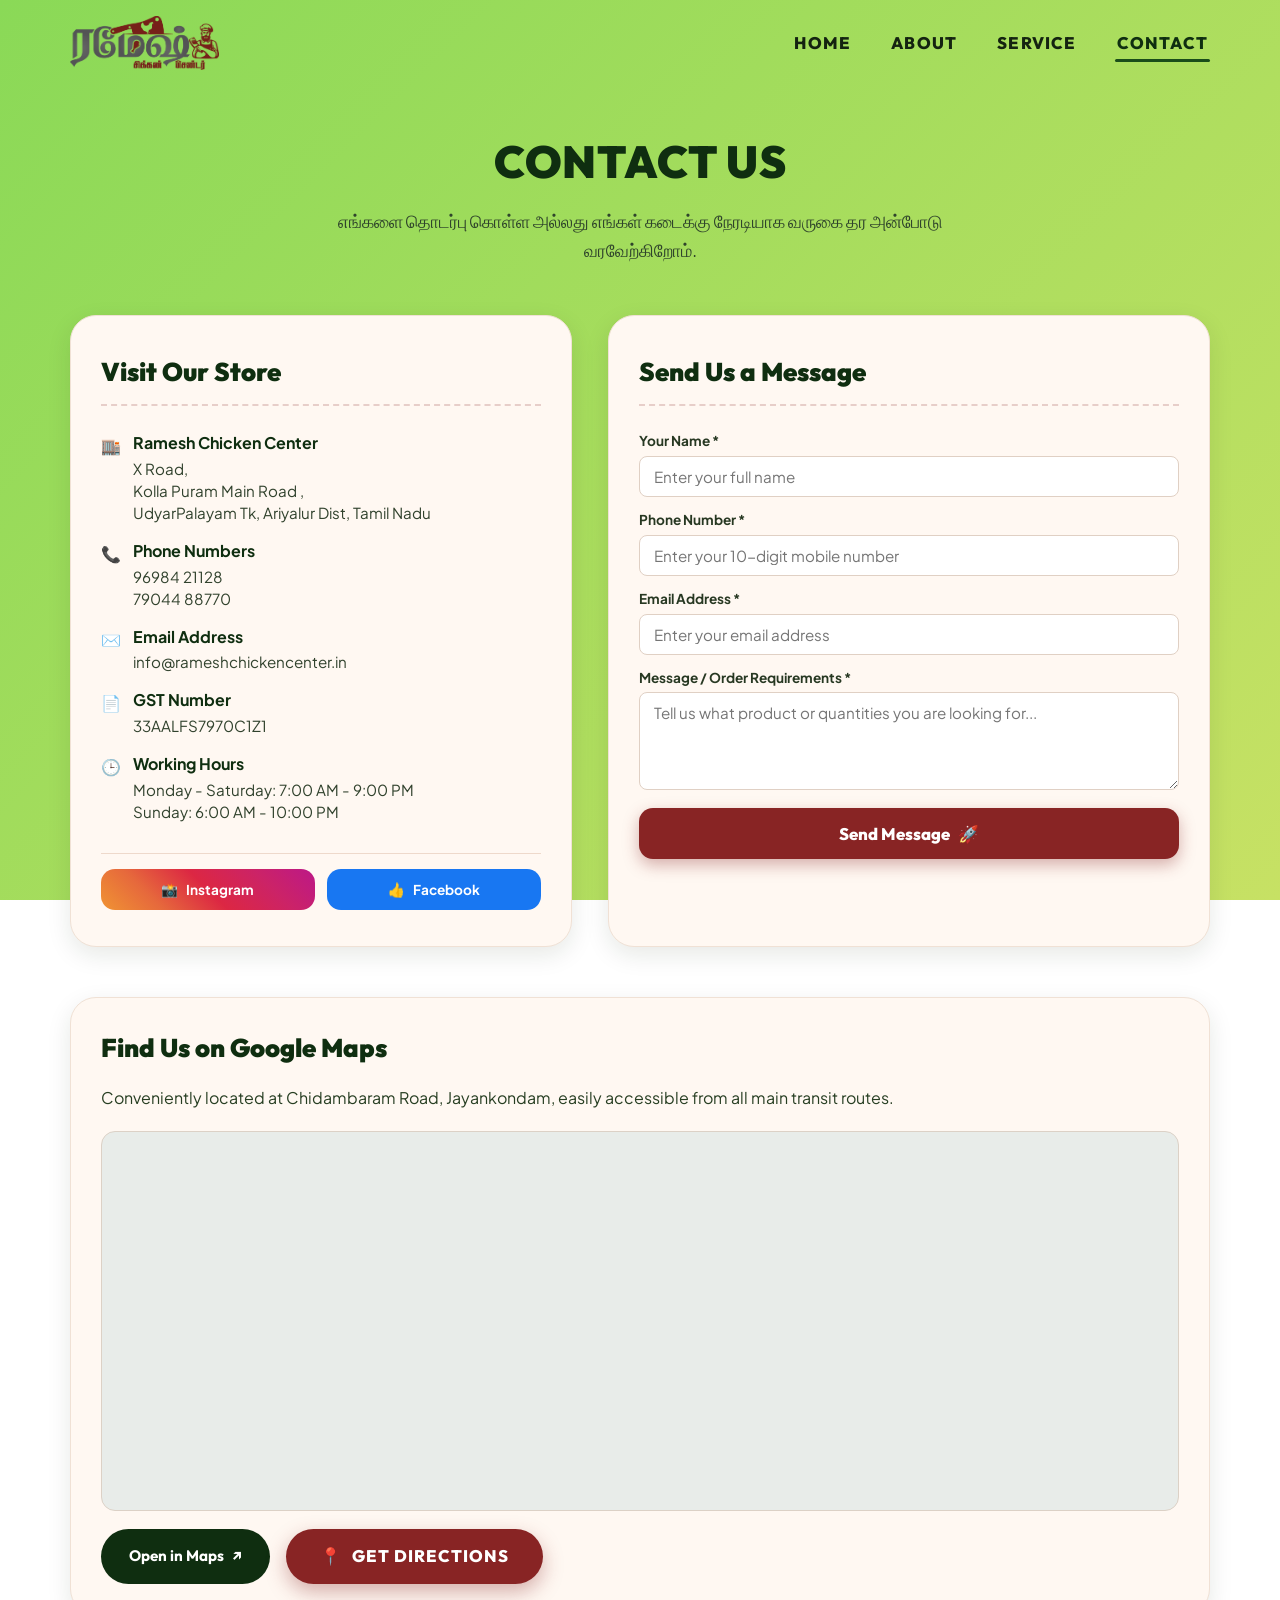
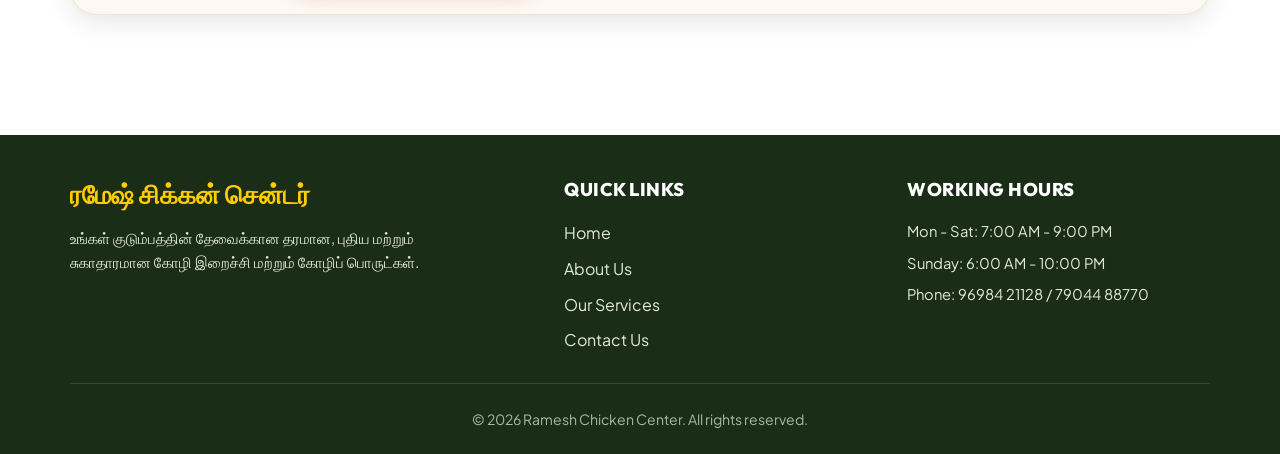
==== contact.html @ 414d22b9 "feat: initialize Ramesh Chicken Center web application with frontend pages, styles, scripts, and ass" ====
<!DOCTYPE html>
<html lang="ta">
<head>
  <meta charset="UTF-8">
  <meta name="viewport" content="width=device-width, initial-scale=1.0">
  <title>Contact Us | Ramesh Chicken Center</title>
  <meta name="description" content="Contact Ramesh Chicken Center in Jayankondam, Ariyalur, Tamil Nadu. Visit our store, call us, or send an inquiry for fresh chicken, country chicken, and bulk orders.">
  <link rel="stylesheet" href="css/style.css">
  <link rel="icon" type="image/png" href="assets/logo.png">
</head>
<body>

  <!-- ==========================================================================
       SITE HEADER & NAVIGATION
       ========================================================================== -->
  <header class="site-header" id="siteHeader">
    <div class="container nav-container">
      <a href="index.html" class="brand-logo" aria-label="Ramesh Chicken Center Home">
        <img src="assets/logo.png" alt="ரமேஷ் சிக்கன் சென்டர் - Ramesh Chicken Center Logo" width="220" height="54">
      </a>

      <!-- Desktop Navigation Menu -->
      <nav class="nav-menu" id="navMenu" aria-label="Main Navigation">
        <a href="index.html" class="nav-link">HOME</a>
        <a href="about.html" class="nav-link">ABOUT</a>
        <a href="service.html" class="nav-link">SERVICE</a>
        <a href="contact.html" class="nav-link active">CONTACT</a>
      </nav>

      <!-- Mobile Hamburger Toggle -->
      <button class="nav-toggle" id="navToggle" aria-label="Toggle navigation menu" aria-expanded="false">
        <span></span>
        <span></span>
        <span></span>
      </button>
    </div>
  </header>

  <main>
    <!-- ==========================================================================
         PAGE BANNER
         ========================================================================== -->
    <section class="page-banner">
      <div class="container">
        <h1 class="page-banner-title">Contact Us</h1>
        <p class="page-banner-subtitle">
          எங்களை தொடர்பு கொள்ள அல்லது எங்கள் கடைக்கு நேரடியாக வருகை தர அன்போடு வரவேற்கிறோம்.
        </p>
      </div>
    </section>

    <!-- ==========================================================================
         TWO-COLUMN CONTACT SECTION
         ========================================================================== -->
    <section class="contact-page-section">
      <div class="container">
        <div class="contact-layout-grid">
          
          <!-- LEFT: Contact Information Card -->
          <div class="contact-card-box">
            <h3>Visit Our Store</h3>

            <div class="store-info-list">
              <div class="info-item">
                <span class="info-icon">🏬</span>
                <div class="info-text">
                  <strong>Ramesh Chicken Center</strong>
                  <p>
                    X Road,<br>
                    Kolla Puram Main Road ,<br>
                    UdyarPalayam Tk, Ariyalur Dist, Tamil Nadu
                  </p>
                </div>
              </div>

              <div class="info-item">
                <span class="info-icon">📞</span>
                <div class="info-text">
                  <strong>Phone Numbers</strong>
                  <p>
                    <a href="tel:9698421128">96984 21128</a><br>
                    <a href="tel:7904488770">79044 88770</a>
                  </p>
                </div>
              </div>

              <div class="info-item">
                <span class="info-icon">✉️</span>
                <div class="info-text">
                  <strong>Email Address</strong>
                  <p><a href="mailto:info@rameshchickencenter.in">info@rameshchickencenter.in</a></p>
                </div>
              </div>

              <div class="info-item">
                <span class="info-icon">📄</span>
                <div class="info-text">
                  <strong>GST Number</strong>
                  <p>33AALFS7970C1Z1</p>
                </div>
              </div>

              <div class="info-item">
                <span class="info-icon">🕒</span>
                <div class="info-text">
                  <strong>Working Hours</strong>
                  <p>
                    Monday - Saturday: 7:00 AM - 9:00 PM<br>
                    Sunday: 6:00 AM - 10:00 PM 
                  </p>
                </div>
              </div>
            </div>

            <!-- Social Media Buttons -->
            <div class="social-buttons" style="margin-top: 30px;">
              <a href="https://www.instagram.com/rameshchickens/" target="_blank" rel="noopener noreferrer" class="btn-social instagram" aria-label="Visit Instagram page">
                <span>📸</span> Instagram
              </a>
              <a href="https://www.facebook.com/profile.php?id=61556262002644" target="_blank" rel="noopener noreferrer" class="btn-social facebook" aria-label="Visit Facebook page">
                <span>👍</span> Facebook
              </a>
            </div>
          </div>

          <!-- RIGHT: Interactive Contact Form -->
          <div class="contact-card-box">
            <h3>Send Us a Message</h3>

            <form class="contact-form" id="pageContactForm" novalidate>
              <div class="form-group">
                <label for="contactName">Your Name *</label>
                <input type="text" id="contactName" name="name" class="form-control" placeholder="Enter your full name" required>
                <span class="error-text">Please enter your name (min 2 characters)</span>
              </div>

              <div class="form-group">
                <label for="contactPhone">Phone Number *</label>
                <input type="tel" id="contactPhone" name="phone" class="form-control" placeholder="Enter your 10-digit mobile number" required>
                <span class="error-text">Please enter a valid 10-digit mobile number</span>
              </div>

              <div class="form-group">
                <label for="contactEmail">Email Address *</label>
                <input type="email" id="contactEmail" name="email" class="form-control" placeholder="Enter your email address" required>
                <span class="error-text">Please enter a valid email address</span>
              </div>

              <div class="form-group">
                <label for="contactMessage">Message / Order Requirements *</label>
                <textarea id="contactMessage" name="message" class="form-control" placeholder="Tell us what product or quantities you are looking for..." rows="4" required></textarea>
                <span class="error-text">Please enter your message (min 5 characters)</span>
              </div>

              <button type="submit" class="btn-submit" style="padding: 15px 24px; font-size: 1.05rem;">
                Send Message <span>🚀</span>
              </button>

              <div class="form-success-message" role="alert" aria-live="polite"></div>
            </form>
          </div>

        </div>

        <!-- ==========================================================================
             MAP SECTION & DIRECTIONS
             ========================================================================== -->
        <div class="map-standalone-card">
          <h3 style="font-family: var(--font-heading); font-size: 1.6rem; font-weight: 900; color: var(--dark-green); margin-bottom: 16px;">
            Find Us on Google Maps
          </h3>
          <p style="color: #273e22; margin-bottom: 20px;">
            Conveniently located at Chidambaram Road, Jayankondam, easily accessible from all main transit routes.
          </p>

          <div class="map-embed-container" style="height: 380px;">
            <iframe src="https://www.google.com/maps/embed?pb=!1m14!1m8!1m3!1d14309.6492186414!2d79.467595!3d11.206108!3m2!1i1024!2i768!4f13.1!3m3!1m2!1s0x3a54d5002bbc3aa7%3A0x98656423b551855d!2sRamesh%20Chicken%20Centre!5e1!3m2!1sen!2sin!4v1790405692346!5m2!1sen!2sin" width="600" height="450" style="border:0;" allowfullscreen="" loading="lazy" referrerpolicy="strict-origin-when-cross-origin">
              width="100%" 
              height="100%" 
              style="border:0;" 
              allowfullscreen="" 
              loading="lazy" 
              referrerpolicy="no-referrer-when-downgrade"
              title="Ramesh Chicken Center Jayankondam Map Location">
            </iframe>
          </div>

          <div class="map-actions">
            <a href="https://maps.app.goo.gl/19s1g1iZg9n4HgJR7" target="_blank" rel="noopener noreferrer" class="btn-secondary">
              Open in Maps <span>↗</span>
            </a>
            <a href="https://maps.app.goo.gl/19s1g1iZg9n4HgJR7" target="_blank" rel="noopener noreferrer" class="btn-primary" style="background: var(--accent-red);">
              <span>📍</span> Get Directions
            </a>
          </div>
        </div>

      </div>
    </section>
  </main>

  <!-- ==========================================================================
       FOOTER
       ========================================================================== -->
  <footer class="site-footer">
    <div class="container">
      <div class="footer-top">
        <div class="footer-brand">
          <h3>ரமேஷ் சிக்கன் சென்டர்</h3>
          <p>
            உங்கள் குடும்பத்தின் தேவைக்கான தரமான, புதிய மற்றும் சுகாதாரமான கோழி இறைச்சி மற்றும் கோழிப் பொருட்கள்.
          </p>
        </div>

        <div class="footer-links">
          <h4>Quick Links</h4>
          <ul>
            <li><a href="index.html">Home</a></li>
            <li><a href="about.html">About Us</a></li>
            <li><a href="service.html">Our Services</a></li>
            <li><a href="contact.html">Contact Us</a></li>
          </ul>
        </div>

        <div class="footer-contact">
          <h4>Working Hours</h4>
          <p>Mon - Sat: 7:00 AM - 9:00 PM</p>
          <p>Sunday: 6:00 AM - 10:00 PM</p>
          <p>Phone: 96984 21128 / 79044 88770</p>
        </div>
      </div>

      <div class="footer-bottom">
        <p>&copy; 2026 Ramesh Chicken Center. All rights reserved.</p>
      </div>
    </div>
  </footer>

  <!-- Scroll to Top -->
  <button class="back-to-top" id="backToTop" aria-label="Back to top">&#8679;</button>

  <script src="js/script.js"></script>
</body>
</html>
---- css/style.css ----
/* ==========================================================================
   RAMESH CHICKEN CENTER — PRIMARY STYLESHEET
   Design matches reference UI (HOME.pdf) with fresh lime gradient,
   curated typography, rounded cards, and responsive layouts.
   ========================================================================== */

@import url('https://fonts.googleapis.com/css2?family=Noto+Sans+Tamil:wght@400;500;600;700;800&family=Outfit:wght@400;500;600;700;800;900&family=Plus+Jakarta+Sans:wght@400;500;600;700&display=swap');

:root {
  /* Colors based on HOME.pdf */
  --bg-gradient-start: #8ad957;
  --bg-gradient-end: #c7e164;
  --bg-gradient: linear-gradient(135deg, #8ad957 0%, #c7e164 100%);
  --bg-subtle-overlay: rgba(255, 255, 255, 0.12);

  /* Brand Accents */
  --primary-green: #1a4d1a;
  --dark-green: #0f2e10;
  --forest-green: #15381d;
  --accent-red: #882424;
  --accent-red-hover: #a12c2c;
  --card-tan: #ffffff;
  --card-tan-text: #111111;
  --card-cream: #fff8f2;
  --card-cream-border: #f0e1d5;

  /* Neutrals */
  --text-main: #142310;
  --text-muted: #2f442b;
  --text-light: #ffffff;
  --white: #ffffff;
  --gray-100: #f7f9f6;
  --gray-200: #e5e9e2;
  --gray-400: #9da898;
  --gray-700: #424e3e;

  /* Typography */
  --font-heading: 'Outfit', sans-serif;
  --font-body: 'Plus Jakarta Sans', sans-serif;
  --font-tamil: 'Noto Sans Tamil', 'Plus Jakarta Sans', sans-serif;

  /* Radii & Shadows */
  --radius-sm: 8px;
  --radius-md: 14px;
  --radius-lg: 20px;
  --radius-xl: 26px;
  --radius-full: 9999px;

  --shadow-sm: 0 4px 12px rgba(16, 40, 10, 0.06);
  --shadow-md: 0 8px 24px rgba(16, 40, 10, 0.10);
  --shadow-lg: 0 16px 36px rgba(16, 40, 10, 0.14);
  --shadow-hover: 0 20px 42px rgba(16, 40, 10, 0.18);

  /* Layout */
  --container-max: 1180px;
  --transition-fast: 0.2s ease;
  --transition-normal: 0.35s cubic-bezier(0.16, 1, 0.3, 1);
}

/* ==========================================================================
   RESET & BASE
   ========================================================================== */
*, *::before, *::after {
  box-sizing: border-box;
  margin: 0;
  padding: 0;
}

html {
  scroll-behavior: smooth;
  font-size: 16px;
}

body {
  min-height: 100vh;
  background: var(--bg-gradient);
  background-attachment: fixed;
  color: var(--text-main);
  font-family: var(--font-body);
  line-height: 1.6;
  overflow-x: hidden;
  -webkit-font-smoothing: antialiased;
}

img {
  max-width: 100%;
  height: auto;
  display: block;
}

a {
  color: inherit;
  text-decoration: none;
  transition: var(--transition-fast);
}

button {
  font-family: inherit;
  cursor: pointer;
  border: none;
  outline: none;
  background: none;
}

ul {
  list-style: none;
}

.container {
  width: 100%;
  max-width: var(--container-max);
  margin-left: auto;
  margin-right: auto;
  padding-left: 20px;
  padding-right: 20px;
}

/* Tamil script rendering helper */
.tamil-text {
  font-family: var(--font-tamil);
  line-height: 1.75;
}

/* ==========================================================================
   HEADER & NAVBAR
   ========================================================================== */
.site-header {
  position: relative;
  z-index: 1000;
  padding: 16px 0;
  background: transparent;
}

.site-header.scrolled {
  position: sticky;
  top: 0;
  background: rgba(138, 217, 87, 0.95);
  backdrop-filter: blur(12px);
  -webkit-backdrop-filter: blur(12px);
  box-shadow: 0 4px 20px rgba(0, 0, 0, 0.08);
  transition: var(--transition-normal);
}

.nav-container {
  display: flex;
  align-items: center;
  justify-content: space-between;
}

.brand-logo {
  display: flex;
  align-items: center;
  text-decoration: none;
  transition: transform var(--transition-fast);
}

.brand-logo:hover {
  transform: scale(1.02);
}

.brand-logo img {
  height: 54px;
  width: auto;
  object-fit: contain;
}

.nav-menu {
  display: flex;
  align-items: center;
  gap: 36px;
}

.nav-link {
  font-family: var(--font-heading);
  font-size: 1.05rem;
  font-weight: 800;
  letter-spacing: 1.2px;
  color: var(--text-main);
  text-transform: uppercase;
  position: relative;
  padding: 6px 2px;
}

.nav-link::after {
  content: '';
  position: absolute;
  bottom: 0;
  left: 0;
  width: 0%;
  height: 3px;
  background-color: var(--primary-green);
  border-radius: var(--radius-full);
  transition: width var(--transition-normal);
}

.nav-link:hover::after,
.nav-link.active::after {
  width: 100%;
}

.nav-link.active {
  color: var(--dark-green);
}

/* Mobile Hamburger */
.nav-toggle {
  display: none;
  flex-direction: column;
  justify-content: space-around;
  width: 32px;
  height: 28px;
  background: transparent;
  border: none;
  cursor: pointer;
  padding: 0;
  z-index: 1100;
}

.nav-toggle span {
  width: 100%;
  height: 3px;
  background-color: var(--text-main);
  border-radius: 4px;
  transition: all 0.3s linear;
  position: relative;
  transform-origin: 1px;
}

.nav-toggle.open span:first-child {
  transform: rotate(45deg);
}

.nav-toggle.open span:nth-child(2) {
  opacity: 0;
  transform: translateX(20px);
}

.nav-toggle.open span:nth-child(3) {
  transform: rotate(-45deg);
}

/* ==========================================================================
   PAGE BANNER (INNER PAGES)
   ========================================================================== */
.page-banner {
  padding: 40px 0 20px;
  text-align: center;
}

.page-banner-title {
  font-family: var(--font-heading);
  font-size: 2.8rem;
  font-weight: 900;
  color: var(--dark-green);
  margin-bottom: 8px;
  text-transform: uppercase;
  letter-spacing: 0.5px;
}

.page-banner-subtitle {
  font-size: 1.15rem;
  color: var(--text-muted);
  max-width: 650px;
  margin: 0 auto;
}

/* ==========================================================================
   HERO / CAROUSEL SECTION
   ========================================================================== */
.hero-section {
  padding: 10px 0 40px;
}

.carousel-container {
  position: relative;
  width: 100%;
  max-width: 1140px;
  margin: 0 auto;
  border-radius: var(--radius-xl);
  overflow: hidden;
  box-shadow: 0 18px 45px rgba(22, 60, 12, 0.22);
  aspect-ratio: 16 / 7.8;
  min-height: 280px;
  background-color: #2a4e22;
}

.carousel-track {
  position: relative;
  width: 100%;
  height: 100%;
}

.carousel-slide {
  position: absolute;
  top: 0;
  left: 0;
  width: 100%;
  height: 100%;
  opacity: 0;
  visibility: hidden;
  transition: opacity 0.8s cubic-bezier(0.4, 0, 0.2, 1), visibility 0.8s ease;
}

.carousel-slide.active {
  opacity: 1;
  visibility: visible;
  z-index: 2;
}

.carousel-slide img {
  width: 100%;
  height: 100%;
  object-fit: cover;
  object-position: center;
  transform: scale(1.03);
  transition: transform 6s ease-out;
}

.carousel-slide.active img {
  transform: scale(1);
}

.carousel-caption {
  position: absolute;
  bottom: 0;
  left: 0;
  right: 0;
  padding: 35px 30px 24px;
  background: linear-gradient(to top, rgba(14, 34, 10, 0.85) 0%, rgba(14, 34, 10, 0.4) 60%, transparent 100%);
  color: var(--white);
  z-index: 3;
}

.carousel-tag {
  display: inline-block;
  padding: 4px 14px;
  background: #ffcc00;
  color: #1a300a;
  font-size: 0.8rem;
  font-weight: 800;
  text-transform: uppercase;
  letter-spacing: 1px;
  border-radius: var(--radius-full);
  margin-bottom: 8px;
}

.carousel-title {
  font-family: var(--font-heading);
  font-size: 2.2rem;
  font-weight: 800;
  line-height: 1.2;
  text-shadow: 0 2px 8px rgba(0, 0, 0, 0.5);
}

.carousel-subtitle {
  font-size: 1rem;
  color: #e2f2d5;
  margin-top: 4px;
}

/* Carousel Controls */
.carousel-btn {
  position: absolute;
  top: 50%;
  transform: translateY(-50%);
  width: 48px;
  height: 48px;
  background: rgba(255, 255, 255, 0.85);
  color: var(--dark-green);
  border-radius: 50%;
  display: flex;
  align-items: center;
  justify-content: center;
  font-size: 1.3rem;
  font-weight: bold;
  box-shadow: 0 4px 14px rgba(0, 0, 0, 0.25);
  cursor: pointer;
  z-index: 10;
  transition: var(--transition-fast);
}

.carousel-btn:hover {
  background: var(--white);
  transform: translateY(-50%) scale(1.1);
  color: var(--accent-red);
}

.carousel-btn.prev {
  left: 20px;
}

.carousel-btn.next {
  right: 20px;
}

.carousel-dots {
  position: absolute;
  bottom: 18px;
  right: 30px;
  display: flex;
  gap: 10px;
  z-index: 10;
}

.carousel-dot {
  width: 12px;
  height: 12px;
  border-radius: var(--radius-full);
  background: rgba(255, 255, 255, 0.5);
  border: 2px solid var(--white);
  cursor: pointer;
  transition: all var(--transition-normal);
}

.carousel-dot.active {
  width: 32px;
  background: #ffcc00;
  border-color: #ffcc00;
}

/* ==========================================================================
   WELCOME / ABOUT PREVIEW SECTION
   ========================================================================== */
.welcome-section {
  padding: 40px 0 50px;
}

.welcome-grid {
  display: grid;
  grid-template-columns: 1fr 1.25fr;
  gap: 50px;
  align-items: center;
}

/* Left Overlapping Cards */
.welcome-visual {
  position: relative;
  display: flex;
  flex-direction: column;
  align-items: center;
}

.welcome-badge-card {
  width: 85%;
  background-color: var(--forest-green);
  border-radius: var(--radius-lg);
  overflow: hidden;
  box-shadow: var(--shadow-md);
  margin-bottom: -60px;
  z-index: 2;
  transition: transform var(--transition-normal);
}

.welcome-badge-card:hover {
  transform: translateY(-4px);
}

.welcome-badge-card img {
  width: 100%;
  height: auto;
  object-fit: contain;
}

.welcome-owner-card {
  width: 90%;
  margin-left: auto;
  background: var(--white);
  padding: 10px;
  border-radius: var(--radius-xl);
  box-shadow: var(--shadow-lg);
  z-index: 3;
  position: relative;
  border: 4px solid rgba(255, 255, 255, 0.9);
}

.welcome-owner-card img {
  width: 100%;
  aspect-ratio: 1 / 1;
  object-fit: cover;
  border-radius: calc(var(--radius-xl) - 8px);
}

.experience-tag {
  position: absolute;
  bottom: 20px;
  left: -15px;
  background: #112a0d;
  color: #ffcc00;
  padding: 10px 18px;
  border-radius: var(--radius-md);
  font-family: var(--font-heading);
  font-weight: 800;
  font-size: 0.95rem;
  box-shadow: 0 8px 18px rgba(0, 0, 0, 0.25);
  border: 2px solid #ffcc00;
}

/* Right Content */
.welcome-content {
  padding-left: 10px;
}

.welcome-heading {
  font-family: var(--font-heading);
  font-size: 2.3rem;
  font-weight: 900;
  color: var(--dark-green);
  line-height: 1.25;
  margin-bottom: 22px;
  text-transform: uppercase;
  letter-spacing: 0.5px;
}

.welcome-text {
  font-size: 1.05rem;
  color: #12240f;
  margin-bottom: 18px;
  font-weight: 500;
}

.welcome-actions {
  margin-top: 28px;
}

.btn-primary {
  display: inline-flex;
  align-items: center;
  justify-content: center;
  gap: 10px;
  padding: 14px 34px;
  background: var(--accent-red);
  color: var(--white);
  font-family: var(--font-heading);
  font-size: 1.05rem;
  font-weight: 800;
  text-transform: uppercase;
  letter-spacing: 1px;
  border-radius: var(--radius-full);
  box-shadow: 0 8px 20px rgba(136, 36, 36, 0.35);
  transition: all var(--transition-normal);
}

.btn-primary:hover {
  background: var(--accent-red-hover);
  transform: translateY(-3px);
  box-shadow: 0 12px 26px rgba(136, 36, 36, 0.45);
}

.btn-secondary {
  display: inline-flex;
  align-items: center;
  gap: 8px;
  padding: 12px 28px;
  background: var(--dark-green);
  color: var(--white);
  font-family: var(--font-heading);
  font-size: 0.95rem;
  font-weight: 700;
  border-radius: var(--radius-full);
  transition: var(--transition-fast);
}

.btn-secondary:hover {
  background: var(--primary-green);
  transform: translateY(-2px);
}

/* ==========================================================================
   PREMIUM PRODUCTS / CATEGORIES
   ========================================================================== */
.products-section {
  padding: 50px 0 60px;
}

.section-title {
  text-align: center;
  font-family: var(--font-heading);
  font-size: 2.6rem;
  font-weight: 900;
  color: var(--dark-green);
  margin-bottom: 35px;
  text-transform: capitalize;
  letter-spacing: 0.5px;
}

.products-grid {
  display: grid;
  grid-template-columns: repeat(5, 1fr);
  gap: 20px;
}

.product-card {
  background: rgba(255, 255, 255, 0.88);
  border-radius: var(--radius-lg);
  padding: 16px 14px 20px;
  text-align: center;
  box-shadow: var(--shadow-sm);
  transition: all var(--transition-normal);
  display: flex;
  flex-direction: column;
  align-items: center;
  border: 1px solid rgba(255, 255, 255, 0.6);
}

.product-card:hover {
  transform: translateY(-8px);
  box-shadow: var(--shadow-hover);
  background: var(--white);
}

.product-image-wrap {
  width: 100%;
  aspect-ratio: 1.1 / 1;
  border-radius: var(--radius-md);
  overflow: hidden;
  margin-bottom: 14px;
  background: #f0f4eb;
}

.product-image-wrap img {
  width: 100%;
  height: 100%;
  object-fit: cover;
  transition: transform 0.5s ease;
}

.product-card:hover .product-image-wrap img {
  transform: scale(1.08);
}

.product-name-tamil {
  font-family: var(--font-tamil);
  font-size: 1.15rem;
  font-weight: 700;
  color: var(--dark-green);
  margin-bottom: 4px;
}

.product-name-en {
  font-size: 0.85rem;
  font-weight: 600;
  color: var(--text-muted);
  text-transform: uppercase;
  letter-spacing: 0.5px;
}

.product-badge {
  margin-top: 8px;
  font-size: 0.72rem;
  font-weight: 700;
  padding: 3px 10px;
  border-radius: var(--radius-full);
  background: #eaf6d9;
  color: #235414;
  border: 1px solid #c2e29e;
}

/* ==========================================================================
   FEATURE / STATISTICS SECTION
   ========================================================================== */
.feature-section {
  padding: 30px 0 60px;
}

.feature-title {
  text-align: center;
  font-family: var(--font-heading);
  font-size: 2.4rem;
  font-weight: 900;
  color: var(--dark-green);
  margin-bottom: 28px;
}

.feature-grid {
  display: grid;
  grid-template-columns: repeat(3, 1fr);
  gap: 26px;
  max-width: 1040px;
  margin: 0 auto;
}

.feature-card {
  background: var(--card-tan);
  border-radius: var(--radius-lg);
  padding: 36px 20px;
  text-align: center;
  box-shadow: 0 10px 24px rgba(0, 0, 0, 0.12);
  transition: transform var(--transition-normal), box-shadow var(--transition-normal);
  color: var(--card-tan-text);
  display: flex;
  flex-direction: column;
  justify-content: center;
  align-items: center;
}

.feature-card:hover {
  transform: translateY(-6px);
  box-shadow: 0 16px 32px rgba(0, 0, 0, 0.18);
}

.feature-number {
  font-family: var(--font-heading);
  font-size: 2.8rem;
  font-weight: 900;
  line-height: 1.1;
  color: #0b1509;
  margin-bottom: 6px;
}

.feature-label {
  font-family: var(--font-heading);
  font-size: 1.45rem;
  font-weight: 800;
  color: #121c0e;
  letter-spacing: 0.5px;
}

/* ==========================================================================
   GET IN TOUCH / CONTACT CARDS SECTION
   ========================================================================== */
.contact-preview-section {
  padding: 40px 0 70px;
}

.section-header-center {
  text-align: center;
  margin-bottom: 40px;
}

.contact-section-title {
  font-family: var(--font-heading);
  font-size: 2.6rem;
  font-weight: 900;
  color: var(--dark-green);
  margin-bottom: 10px;
}

.contact-section-subtitle {
  font-size: 1.2rem;
  font-weight: 700;
  color: #14280f;
  max-width: 780px;
  margin: 0 auto;
  line-height: 1.5;
}

.contact-cards-grid {
  display: grid;
  grid-template-columns: repeat(3, 1fr);
  gap: 26px;
}

.touch-card {
  background: var(--card-cream);
  border-radius: var(--radius-lg);
  padding: 28px 24px;
  box-shadow: var(--shadow-md);
  border: 1px solid var(--card-cream-border);
  display: flex;
  flex-direction: column;
}

.touch-card-header {
  display: flex;
  align-items: center;
  gap: 10px;
  margin-bottom: 20px;
  padding-bottom: 12px;
  border-bottom: 2px dashed rgba(136, 36, 36, 0.2);
}

.touch-card-icon {
  width: 32px;
  height: 32px;
  display: flex;
  align-items: center;
  justify-content: center;
  color: var(--accent-red);
  font-size: 1.3rem;
}

.touch-card-title {
  font-family: var(--font-heading);
  font-size: 1.25rem;
  font-weight: 800;
  color: #1a2a16;
  text-transform: capitalize;
}

/* Card 1: Visit Store Info */
.store-info-list {
  display: flex;
  flex-direction: column;
  gap: 14px;
  font-size: 0.95rem;
}

.info-item {
  display: flex;
  gap: 12px;
  align-items: flex-start;
}

.info-icon {
  color: var(--accent-red);
  font-size: 1rem;
  margin-top: 3px;
  flex-shrink: 0;
}

.info-text strong {
  display: block;
  font-size: 1rem;
  color: var(--dark-green);
  margin-bottom: 2px;
}

.info-text p {
  color: #31422d;
  line-height: 1.45;
}

.social-buttons {
  display: flex;
  gap: 12px;
  margin-top: 20px;
  padding-top: 15px;
  border-top: 1px solid #eed9cb;
}

.btn-social {
  flex: 1;
  display: inline-flex;
  align-items: center;
  justify-content: center;
  gap: 8px;
  padding: 10px 14px;
  border-radius: var(--radius-md);
  font-weight: 700;
  font-size: 0.85rem;
  color: var(--white);
  transition: transform var(--transition-fast);
}

.btn-social:hover {
  transform: translateY(-2px);
  filter: brightness(1.1);
}

.btn-social.instagram {
  background: linear-gradient(45deg, #f09433 0%, #e6683c 25%, #dc2743 50%, #cc2366 75%, #bc1888 100%);
}

.btn-social.facebook {
  background: #1877f2;
}

/* Card 2: Location & Map */
.location-map-wrap {
  display: flex;
  flex-direction: column;
  height: 100%;
}

.map-header-link {
  display: inline-flex;
  align-items: center;
  gap: 6px;
  font-size: 0.9rem;
  font-weight: 700;
  color: #1a73e8;
  margin-bottom: 12px;
}

.map-header-link:hover {
  text-decoration: underline;
}

.map-embed-container {
  width: 100%;
  height: 230px;
  border-radius: var(--radius-md);
  overflow: hidden;
  border: 1px solid #dcd1c6;
  margin-bottom: 18px;
  background: #e8ece9;
}

.map-embed-container iframe,
.map-embed-container img {
  width: 100%;
  height: 100%;
  object-fit: cover;
  border: 0;
}

.btn-directions {
  margin-top: auto;
  width: 100%;
  padding: 12px 18px;
  background: var(--accent-red);
  color: var(--white);
  border-radius: var(--radius-md);
  font-family: var(--font-heading);
  font-weight: 800;
  font-size: 0.95rem;
  display: inline-flex;
  align-items: center;
  justify-content: center;
  gap: 8px;
  box-shadow: 0 4px 12px rgba(136, 36, 36, 0.3);
  transition: var(--transition-fast);
}

.btn-directions:hover {
  background: var(--accent-red-hover);
  transform: translateY(-2px);
}

/* Card 3: Contact Form */
.contact-form {
  display: flex;
  flex-direction: column;
  gap: 12px;
  height: 100%;
}

.form-group {
  display: flex;
  flex-direction: column;
  gap: 4px;
}

.form-group label {
  font-size: 0.85rem;
  font-weight: 700;
  color: #273822;
}

.form-control {
  width: 100%;
  padding: 10px 14px;
  border-radius: var(--radius-sm);
  border: 1px solid #e0d0c4;
  background: #ffffff;
  font-family: inherit;
  font-size: 0.95rem;
  color: var(--text-main);
  transition: border-color var(--transition-fast), box-shadow var(--transition-fast);
}

.form-control:focus {
  outline: none;
  border-color: var(--accent-red);
  box-shadow: 0 0 0 3px rgba(136, 36, 36, 0.15);
}

textarea.form-control {
  resize: vertical;
  min-height: 85px;
}

.error-text {
  font-size: 0.75rem;
  color: #d32f2f;
  display: none;
  font-weight: 600;
}

.form-group.has-error .form-control {
  border-color: #d32f2f;
  background-color: #fff9f9;
}

.form-group.has-error .error-text {
  display: block;
}

.btn-submit {
  margin-top: 6px;
  width: 100%;
  padding: 13px 20px;
  background: var(--accent-red);
  color: var(--white);
  border-radius: var(--radius-md);
  font-family: var(--font-heading);
  font-weight: 800;
  font-size: 1rem;
  display: inline-flex;
  align-items: center;
  justify-content: center;
  gap: 8px;
  box-shadow: 0 6px 16px rgba(136, 36, 36, 0.35);
  transition: all var(--transition-fast);
}

.btn-submit:hover {
  background: var(--accent-red-hover);
  transform: translateY(-2px);
}

.form-success-message {
  display: none;
  background: #e8f5e9;
  border: 1px solid #a5d6a7;
  color: #1b5e20;
  padding: 14px 16px;
  border-radius: var(--radius-md);
  font-size: 0.95rem;
  font-weight: 700;
  text-align: center;
  margin-top: 10px;
  animation: fadeIn 0.4s ease;
}

@keyframes fadeIn {
  from { opacity: 0; transform: translateY(6px); }
  to { opacity: 1; transform: translateY(0); }
}

/* ==========================================================================
   ABOUT PAGE STYLES
   ========================================================================== */
.about-hero-section {
  padding: 30px 0 50px;
}

.about-split-grid {
  display: grid;
  grid-template-columns: 1fr 1.2fr;
  gap: 45px;
  align-items: flex-start;
  background: rgba(255, 255, 255, 0.7);
  padding: 40px;
  border-radius: var(--radius-xl);
  box-shadow: var(--shadow-md);
  border: 1px solid rgba(255, 255, 255, 0.8);
}

.about-visual-col {
  display: flex;
  flex-direction: column;
  gap: 20px;
}

.about-main-image {
  border-radius: var(--radius-lg);
  overflow: hidden;
  box-shadow: var(--shadow-md);
}

.about-main-image img {
  width: 100%;
  aspect-ratio: 4 / 3;
  object-fit: cover;
}

.about-badge-card {
  background: var(--forest-green);
  border-radius: var(--radius-lg);
  padding: 15px;
  box-shadow: var(--shadow-sm);
}

.about-badge-card img {
  width: 100%;
  height: auto;
}

.about-content-col h2 {
  font-family: var(--font-heading);
  font-size: 2.4rem;
  font-weight: 900;
  color: var(--dark-green);
  margin-bottom: 20px;
}

.about-content-col p {
  font-size: 1.05rem;
  margin-bottom: 18px;
  color: #192e15;
}

.why-choose-box {
  margin-top: 30px;
  padding-top: 24px;
  border-top: 2px dashed rgba(26, 77, 26, 0.25);
}

.why-choose-box h3 {
  font-family: var(--font-heading);
  font-size: 1.6rem;
  font-weight: 800;
  color: var(--dark-green);
  margin-bottom: 16px;
}

.why-features-grid {
  display: grid;
  grid-template-columns: repeat(2, 1fr);
  gap: 12px;
  margin-bottom: 28px;
}

.why-feature-item {
  background: #ffffff;
  padding: 12px 16px;
  border-radius: var(--radius-md);
  font-weight: 700;
  font-size: 0.95rem;
  color: #123010;
  box-shadow: 0 2px 6px rgba(0, 0, 0, 0.04);
  display: flex;
  align-items: center;
  gap: 10px;
}

.why-feature-item span.check {
  color: #2e7d32;
  font-size: 1.2rem;
  font-weight: 900;
}

/* ==========================================================================
   SERVICES PAGE STYLES
   ========================================================================== */
.services-section {
  padding: 30px 0 60px;
}

.services-grid {
  display: grid;
  grid-template-columns: repeat(3, 1fr);
  gap: 26px;
  margin-bottom: 60px;
}

.service-card {
  background: var(--white);
  border-radius: var(--radius-lg);
  overflow: hidden;
  box-shadow: var(--shadow-md);
  transition: all var(--transition-normal);
  display: flex;
  flex-direction: column;
}

.service-card:hover {
  transform: translateY(-8px);
  box-shadow: var(--shadow-hover);
}

.service-image {
  width: 100%;
  aspect-ratio: 16 / 10;
  overflow: hidden;
}

.service-image img {
  width: 100%;
  height: 100%;
  object-fit: cover;
  transition: transform 0.5s ease;
}

.service-card:hover .service-image img {
  transform: scale(1.08);
}

.service-info {
  padding: 24px;
  display: flex;
  flex-direction: column;
  flex-grow: 1;
}

.service-title-tamil {
  font-family: var(--font-tamil);
  font-size: 1.3rem;
  font-weight: 700;
  color: var(--dark-green);
  margin-bottom: 4px;
}

.service-title-en {
  font-family: var(--font-heading);
  font-size: 1.15rem;
  font-weight: 800;
  color: #1f3619;
  margin-bottom: 10px;
}

.service-desc {
  font-size: 0.95rem;
  color: #3b4e36;
  margin-bottom: 20px;
  flex-grow: 1;
  line-height: 1.6;
}

.service-btn {
  margin-top: auto;
  align-self: flex-start;
  padding: 10px 22px;
  background: var(--accent-red);
  color: var(--white);
  border-radius: var(--radius-full);
  font-size: 0.9rem;
  font-weight: 700;
  text-transform: uppercase;
  transition: var(--transition-fast);
}

.service-btn:hover {
  background: var(--accent-red-hover);
  transform: translateX(4px);
}

/* Why Our Products Section */
.why-products-banner {
  background: rgba(255, 255, 255, 0.85);
  border-radius: var(--radius-xl);
  padding: 40px;
  box-shadow: var(--shadow-md);
  margin-top: 20px;
}

.why-products-banner h2 {
  font-family: var(--font-heading);
  font-size: 2.2rem;
  font-weight: 900;
  color: var(--dark-green);
  text-align: center;
  margin-bottom: 30px;
}

.quality-pillars-grid {
  display: grid;
  grid-template-columns: repeat(5, 1fr);
  gap: 20px;
  text-align: center;
}

.quality-pillar-card {
  background: #ffffff;
  padding: 24px 16px;
  border-radius: var(--radius-md);
  box-shadow: 0 4px 12px rgba(0, 0, 0, 0.05);
}

.quality-icon {
  font-size: 2.4rem;
  margin-bottom: 12px;
}

.quality-pillar-card h4 {
  font-family: var(--font-heading);
  font-size: 1.15rem;
  font-weight: 800;
  color: var(--dark-green);
  margin-bottom: 6px;
}

.quality-pillar-card p {
  font-size: 0.85rem;
  color: #43543f;
}

/* ==========================================================================
   CONTACT PAGE DEDICATED STYLES
   ========================================================================== */
.contact-page-section {
  padding: 30px 0 60px;
}

.contact-layout-grid {
  display: grid;
  grid-template-columns: 1fr 1.2fr;
  gap: 36px;
  margin-bottom: 50px;
}

.contact-card-box {
  background: var(--card-cream);
  border-radius: var(--radius-xl);
  padding: 36px 30px;
  box-shadow: var(--shadow-md);
  border: 1px solid var(--card-cream-border);
}

.contact-card-box h3 {
  font-family: var(--font-heading);
  font-size: 1.6rem;
  font-weight: 900;
  color: var(--dark-green);
  margin-bottom: 24px;
  padding-bottom: 12px;
  border-bottom: 2px dashed rgba(136, 36, 36, 0.2);
}

.map-standalone-card {
  background: var(--card-cream);
  border-radius: var(--radius-xl);
  padding: 30px;
  box-shadow: var(--shadow-md);
  border: 1px solid var(--card-cream-border);
  margin-top: 30px;
}

.map-actions {
  display: flex;
  gap: 16px;
  margin-top: 18px;
}

/* ==========================================================================
   FOOTER
   ========================================================================== */
.site-footer {
  background: rgba(14, 34, 10, 0.95);
  color: #e3ebd8;
  padding: 40px 0 24px;
  margin-top: 60px;
}

.footer-top {
  display: grid;
  grid-template-columns: 1.5fr 1fr 1fr;
  gap: 40px;
  padding-bottom: 30px;
  border-bottom: 1px solid rgba(255, 255, 255, 0.12);
}

.footer-brand h3 {
  font-family: var(--font-heading);
  font-size: 1.6rem;
  font-weight: 900;
  color: #ffcc00;
  margin-bottom: 10px;
}

.footer-brand p {
  font-size: 0.95rem;
  line-height: 1.6;
  max-width: 380px;
}

.footer-links h4,
.footer-contact h4 {
  font-family: var(--font-heading);
  font-size: 1.15rem;
  font-weight: 800;
  color: var(--white);
  margin-bottom: 16px;
  text-transform: uppercase;
  letter-spacing: 0.5px;
}

.footer-links ul {
  display: flex;
  flex-direction: column;
  gap: 10px;
}

.footer-links a:hover {
  color: #ffcc00;
  padding-left: 4px;
}

.footer-contact p {
  font-size: 0.92rem;
  margin-bottom: 8px;
}

.footer-bottom {
  text-align: center;
  padding-top: 24px;
  font-size: 0.88rem;
  color: #a7bca0;
}

/* Back to Top Floating Button */
.back-to-top {
  position: fixed;
  bottom: 28px;
  right: 28px;
  width: 48px;
  height: 48px;
  background: var(--dark-green);
  color: var(--white);
  border-radius: 50%;
  display: flex;
  align-items: center;
  justify-content: center;
  font-size: 1.3rem;
  box-shadow: 0 6px 18px rgba(0, 0, 0, 0.25);
  cursor: pointer;
  z-index: 900;
  opacity: 0;
  visibility: hidden;
  transition: all var(--transition-normal);
}

.back-to-top.visible {
  opacity: 1;
  visibility: visible;
}

.back-to-top:hover {
  background: var(--accent-red);
  transform: translateY(-4px);
}

/* ==========================================================================
   RESPONSIVE MEDIA QUERIES
   Desktop: 1200px+
   Tablet: 768px - 1199px
   Mobile: <768px
   ========================================================================== */

/* Tablets */
@media (max-width: 1199px) {
  .products-grid {
    grid-template-columns: repeat(3, 1fr);
  }

  .carousel-container {
    aspect-ratio: 16 / 9;
  }

  .quality-pillars-grid {
    grid-template-columns: repeat(3, 1fr);
  }

  .welcome-heading {
    font-size: 2rem;
  }
}

/* Small Tablets & Mobile */
@media (max-width: 767px) {
  .site-header {
    padding: 12px 0;
  }

  .brand-logo img {
    height: 44px;
  }

  /* Mobile Hamburger */
  .nav-toggle {
    display: flex;
  }

  .nav-menu {
    position: fixed;
    top: 70px;
    left: 0;
    right: 0;
    background: rgba(138, 217, 87, 0.98);
    backdrop-filter: blur(14px);
    -webkit-backdrop-filter: blur(14px);
    flex-direction: column;
    padding: 30px 20px;
    gap: 22px;
    box-shadow: 0 10px 25px rgba(0, 0, 0, 0.15);
    transform: translateY(-120%);
    opacity: 0;
    visibility: hidden;
    transition: all 0.35s ease-in-out;
  }

  .nav-menu.open {
    transform: translateY(0);
    opacity: 1;
    visibility: visible;
  }

  .nav-link {
    font-size: 1.25rem;
    width: 100%;
    text-align: center;
    padding: 8px 0;
  }

  /* Carousel */
  .carousel-container {
    aspect-ratio: 16 / 11;
    min-height: 220px;
    border-radius: var(--radius-lg);
  }

  .carousel-caption {
    padding: 16px 14px;
  }

  .carousel-title {
    font-size: 1.35rem;
  }

  .carousel-subtitle {
    font-size: 0.85rem;
  }

  .carousel-btn {
    width: 36px;
    height: 36px;
    font-size: 1rem;
  }

  .carousel-btn.prev {
    left: 10px;
  }

  .carousel-btn.next {
    right: 10px;
  }

  .carousel-dots {
    bottom: 12px;
    right: 14px;
  }

  /* Welcome Section */
  .welcome-grid {
    grid-template-columns: 1fr;
    gap: 36px;
  }

  .welcome-visual {
    max-width: 360px;
    margin: 0 auto;
  }

  .welcome-badge-card {
    margin-bottom: -40px;
  }

  .welcome-heading {
    font-size: 1.65rem;
    text-align: center;
  }

  .welcome-content {
    padding-left: 0;
    text-align: left;
  }

  .welcome-actions {
    text-align: center;
  }

  /* Products */
  .products-grid {
    grid-template-columns: repeat(2, 1fr);
    gap: 14px;
  }

  .section-title {
    font-size: 2rem;
    margin-bottom: 24px;
  }

  /* Feature Statistics */
  .feature-grid {
    grid-template-columns: 1fr;
    gap: 16px;
  }

  .feature-card {
    padding: 24px 16px;
  }

  .feature-number {
    font-size: 2.3rem;
  }

  .feature-label {
    font-size: 1.2rem;
  }

  /* Contact Cards */
  .contact-cards-grid {
    grid-template-columns: 1fr;
    gap: 20px;
  }

  .contact-section-title {
    font-size: 2rem;
  }

  .contact-section-subtitle {
    font-size: 1rem;
  }

  /* About & Services */
  .about-split-grid {
    grid-template-columns: 1fr;
    padding: 24px 16px;
    gap: 28px;
  }

  .why-features-grid {
    grid-template-columns: 1fr;
  }

  .services-grid {
    grid-template-columns: 1fr;
  }

  .quality-pillars-grid {
    grid-template-columns: 1fr;
    gap: 14px;
  }

  .contact-layout-grid {
    grid-template-columns: 1fr;
  }

  .footer-top {
    grid-template-columns: 1fr;
    gap: 30px;
  }
}

/* Extra small mobile */
@media (max-width: 480px) {
  .products-grid {
    grid-template-columns: 1fr;
  }
}
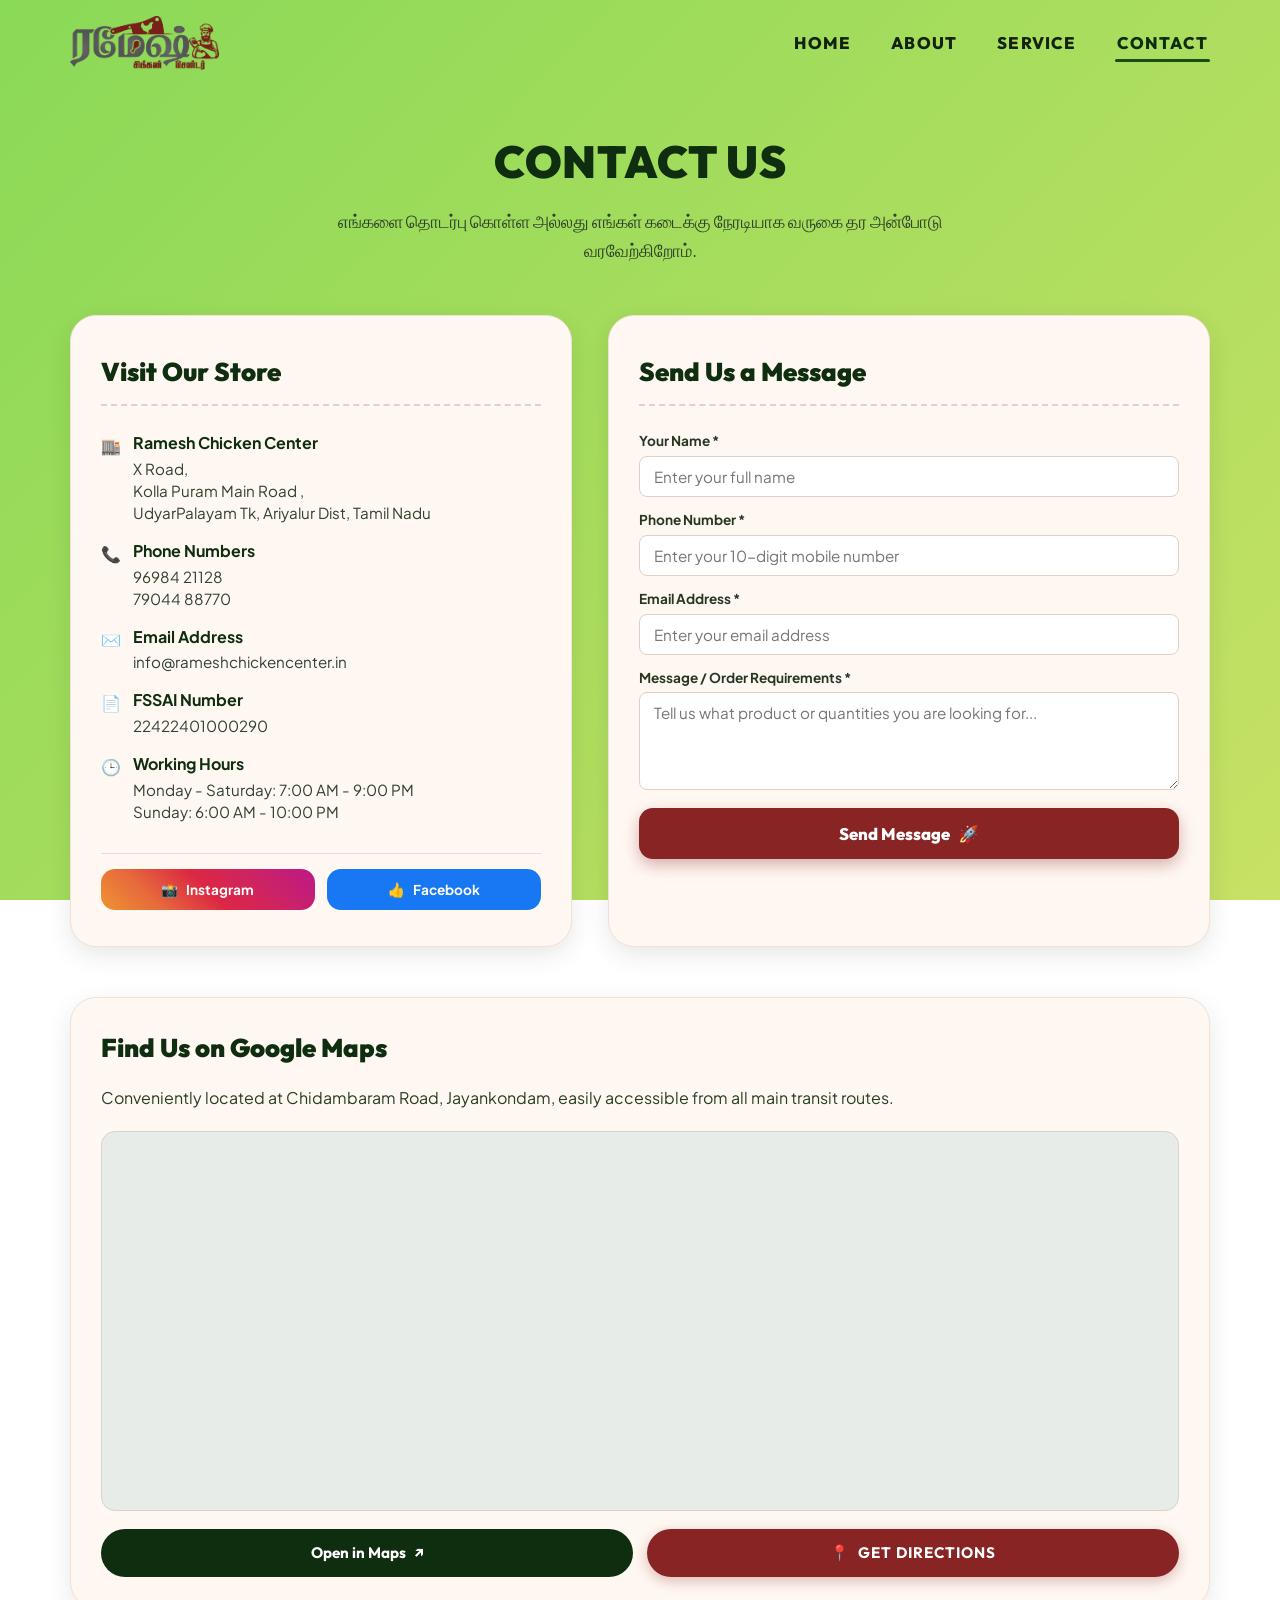
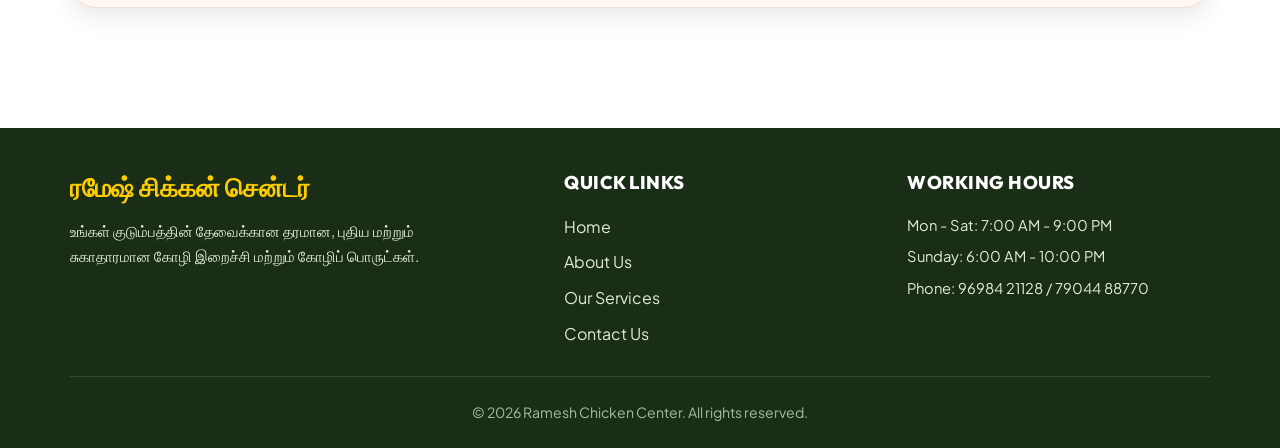
==== commit 715ce203: "feat: add main stylesheet and update contact page FSSAI details and map embed" ====
--- a/contact.html
+++ b/contact.html
@@ -95,8 +95,8 @@
               <div class="info-item">
                 <span class="info-icon">📄</span>
                 <div class="info-text">
-                  <strong>GST Number</strong>
-                  <p>33AALFS7970C1Z1</p>
+                  <strong>FSSAI Number</strong>
+                  <p>22422401000290</p>
                 </div>
               </div>
 
@@ -174,7 +174,8 @@
           </p>
 
           <div class="map-embed-container" style="height: 380px;">
-            <iframe src="https://www.google.com/maps/embed?pb=!1m14!1m8!1m3!1d14309.6492186414!2d79.467595!3d11.206108!3m2!1i1024!2i768!4f13.1!3m3!1m2!1s0x3a54d5002bbc3aa7%3A0x98656423b551855d!2sRamesh%20Chicken%20Centre!5e1!3m2!1sen!2sin!4v1790405692346!5m2!1sen!2sin" width="600" height="450" style="border:0;" allowfullscreen="" loading="lazy" referrerpolicy="strict-origin-when-cross-origin">
+            <iframe 
+              src="https://www.google.com/maps/embed?pb=!1m14!1m8!1m3!1d14309.6492186414!2d79.467595!3d11.206108!3m2!1i1024!2i768!4f13.1!3m3!1m2!1s0x3a54d5002bbc3aa7%3A0x98656423b551855d!2sRamesh%20Chicken%20Centre!5e1!3m2!1sen!2sin!4v1790405692346!5m2!1sen!2sin" 
               width="100%" 
               height="100%" 
               style="border:0;" 
--- a/css/style.css
+++ b/css/style.css
@@ -1309,8 +1309,44 @@
 
 .map-actions {
   display: flex;
-  gap: 16px;
+  gap: 14px;
   margin-top: 18px;
+  align-items: center;
+}
+
+.map-actions .btn-secondary,
+.map-actions .btn-primary {
+  flex: 1;
+  display: inline-flex;
+  align-items: center;
+  justify-content: center;
+  text-align: center;
+  gap: 8px;
+  padding: 12px 18px;
+  font-family: var(--font-heading);
+  font-size: 0.95rem;
+  font-weight: 700;
+  border-radius: var(--radius-full);
+  text-decoration: none;
+  white-space: nowrap;
+  box-sizing: border-box;
+  transition: all var(--transition-fast);
+}
+
+.map-actions .btn-primary {
+  background: var(--accent-red);
+  color: var(--white);
+  box-shadow: 0 4px 14px rgba(136, 36, 36, 0.3);
+}
+
+.map-actions .btn-primary:hover {
+  background: var(--accent-red-hover);
+  transform: translateY(-2px);
+  box-shadow: 0 6px 18px rgba(136, 36, 36, 0.4);
+}
+
+.location-map-wrap .map-actions {
+  margin-top: auto;
 }
 
 /* ==========================================================================
@@ -1617,6 +1653,26 @@
     grid-template-columns: 1fr;
   }
 
+  /* Map & Directions Action Buttons (Mobile View: Stacked one by one) */
+  .map-actions {
+    flex-direction: column;
+    gap: 12px;
+    width: 100%;
+  }
+
+  .map-actions .btn-secondary,
+  .map-actions .btn-primary,
+  .map-actions a {
+    width: 100%;
+    min-width: 100%;
+    flex: none;
+    justify-content: center;
+    text-align: center;
+    padding: 13px 20px;
+    font-size: 0.95rem;
+    box-sizing: border-box;
+  }
+
   .footer-top {
     grid-template-columns: 1fr;
     gap: 30px;
